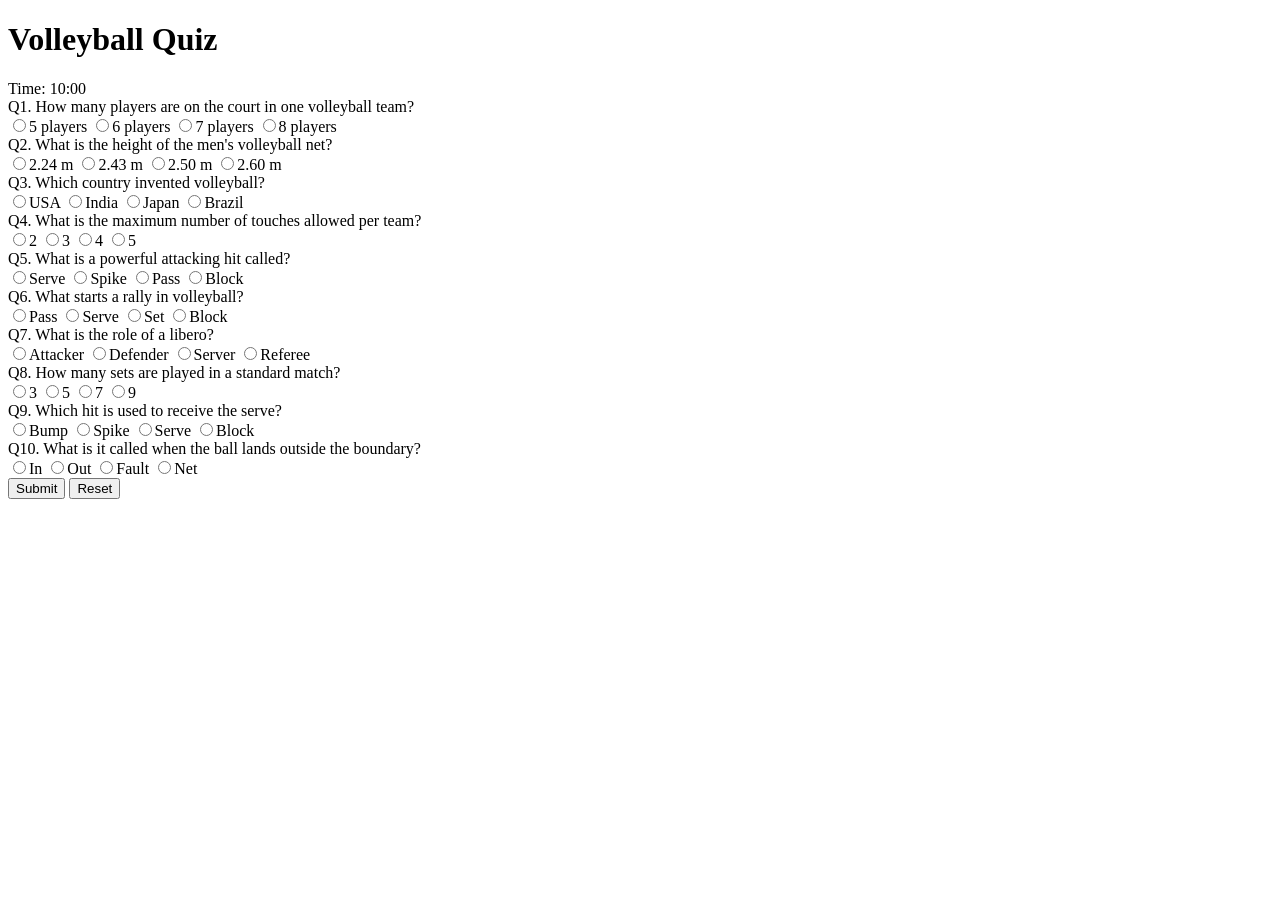
==== index.html @ 139569ba "Rename index to index.html" ====
<!DOCTYPE html>
<html>
<head>
    <title>Volleyball Quiz</title>

</head>

<body>

<h1>Volleyball Quiz</h1>

<div id="timer">Time: 10:00</div>

<div class="progress-container">
    <div class="progress-bar" id="progressBar"></div>
</div>

<form id="quizForm">

    <div class="question">
        <div class="question-title">Q1. How many players are on the court in one volleyball team?</div>
        <label class="option"><input type="radio" name="q1" value="0"><span>5 players</span></label>
        <label class="option"><input type="radio" name="q1" value="1"><span>6 players</span></label>
        <label class="option"><input type="radio" name="q1" value="0"><span>7 players</span></label>
        <label class="option"><input type="radio" name="q1" value="0"><span>8 players</span></label>
    </div>

    <div class="question">
        <div class="question-title">Q2. What is the height of the men's volleyball net?</div>
        <label class="option"><input type="radio" name="q2" value="0"><span>2.24 m</span></label>
        <label class="option"><input type="radio" name="q2" value="1"><span>2.43 m</span></label>
        <label class="option"><input type="radio" name="q2" value="0"><span>2.50 m</span></label>
        <label class="option"><input type="radio" name="q2" value="0"><span>2.60 m</span></label>
    </div>

    <div class="question">
        <div class="question-title">Q3. Which country invented volleyball?</div>
        <label class="option"><input type="radio" name="q3" value="1"><span>USA</span></label>
        <label class="option"><input type="radio" name="q3" value="0"><span>India</span></label>
        <label class="option"><input type="radio" name="q3" value="0"><span>Japan</span></label>
        <label class="option"><input type="radio" name="q3" value="0"><span>Brazil</span></label>
    </div>

    <div class="question">
        <div class="question-title">Q4. What is the maximum number of touches allowed per team?</div>
        <label class="option"><input type="radio" name="q4" value="0"><span>2</span></label>
        <label class="option"><input type="radio" name="q4" value="1"><span>3</span></label>
        <label class="option"><input type="radio" name="q4" value="0"><span>4</span></label>
        <label class="option"><input type="radio" name="q4" value="0"><span>5</span></label>
    </div>

    <div class="question">
        <div class="question-title">Q5. What is a powerful attacking hit called?</div>
        <label class="option"><input type="radio" name="q5" value="0"><span>Serve</span></label>
        <label class="option"><input type="radio" name="q5" value="1"><span>Spike</span></label>
        <label class="option"><input type="radio" name="q5" value="0"><span>Pass</span></label>
        <label class="option"><input type="radio" name="q5" value="0"><span>Block</span></label>
    </div>

    <div class="question">
        <div class="question-title">Q6. What starts a rally in volleyball?</div>
        <label class="option"><input type="radio" name="q6" value="0"><span>Pass</span></label>
        <label class="option"><input type="radio" name="q6" value="1"><span>Serve</span></label>
        <label class="option"><input type="radio" name="q6" value="0"><span>Set</span></label>
        <label class="option"><input type="radio" name="q6" value="0"><span>Block</span></label>
    </div>

    <div class="question">
        <div class="question-title">Q7. What is the role of a libero?</div>
        <label class="option"><input type="radio" name="q7" value="0"><span>Attacker</span></label>
        <label class="option"><input type="radio" name="q7" value="1"><span>Defender</span></label>
        <label class="option"><input type="radio" name="q7" value="0"><span>Server</span></label>
        <label class="option"><input type="radio" name="q7" value="0"><span>Referee</span></label>
    </div>

    <div class="question">
        <div class="question-title">Q8. How many sets are played in a standard match?</div>
        <label class="option"><input type="radio" name="q8" value="0"><span>3</span></label>
        <label class="option"><input type="radio" name="q8" value="1"><span>5</span></label>
        <label class="option"><input type="radio" name="q8" value="0"><span>7</span></label>
        <label class="option"><input type="radio" name="q8" value="0"><span>9</span></label>
    </div>

    <div class="question">
        <div class="question-title">Q9. Which hit is used to receive the serve?</div>
        <label class="option"><input type="radio" name="q9" value="1"><span>Bump</span></label>
        <label class="option"><input type="radio" name="q9" value="0"><span>Spike</span></label>
        <label class="option"><input type="radio" name="q9" value="0"><span>Serve</span></label>
        <label class="option"><input type="radio" name="q9" value="0"><span>Block</span></label>
    </div>

    <div class="question">
        <div class="question-title">Q10. What is it called when the ball lands outside the boundary?</div>
        <label class="option"><input type="radio" name="q10" value="0"><span>In</span></label>
        <label class="option"><input type="radio" name="q10" value="1"><span>Out</span></label>
        <label class="option"><input type="radio" name="q10" value="0"><span>Fault</span></label>
        <label class="option"><input type="radio" name="q10" value="0"><span>Net</span></label>
    </div>

    <input type="submit" value="Submit">
    <input type="reset" value="Reset">

</form>

<div id="result"></div>

</body>
</html>
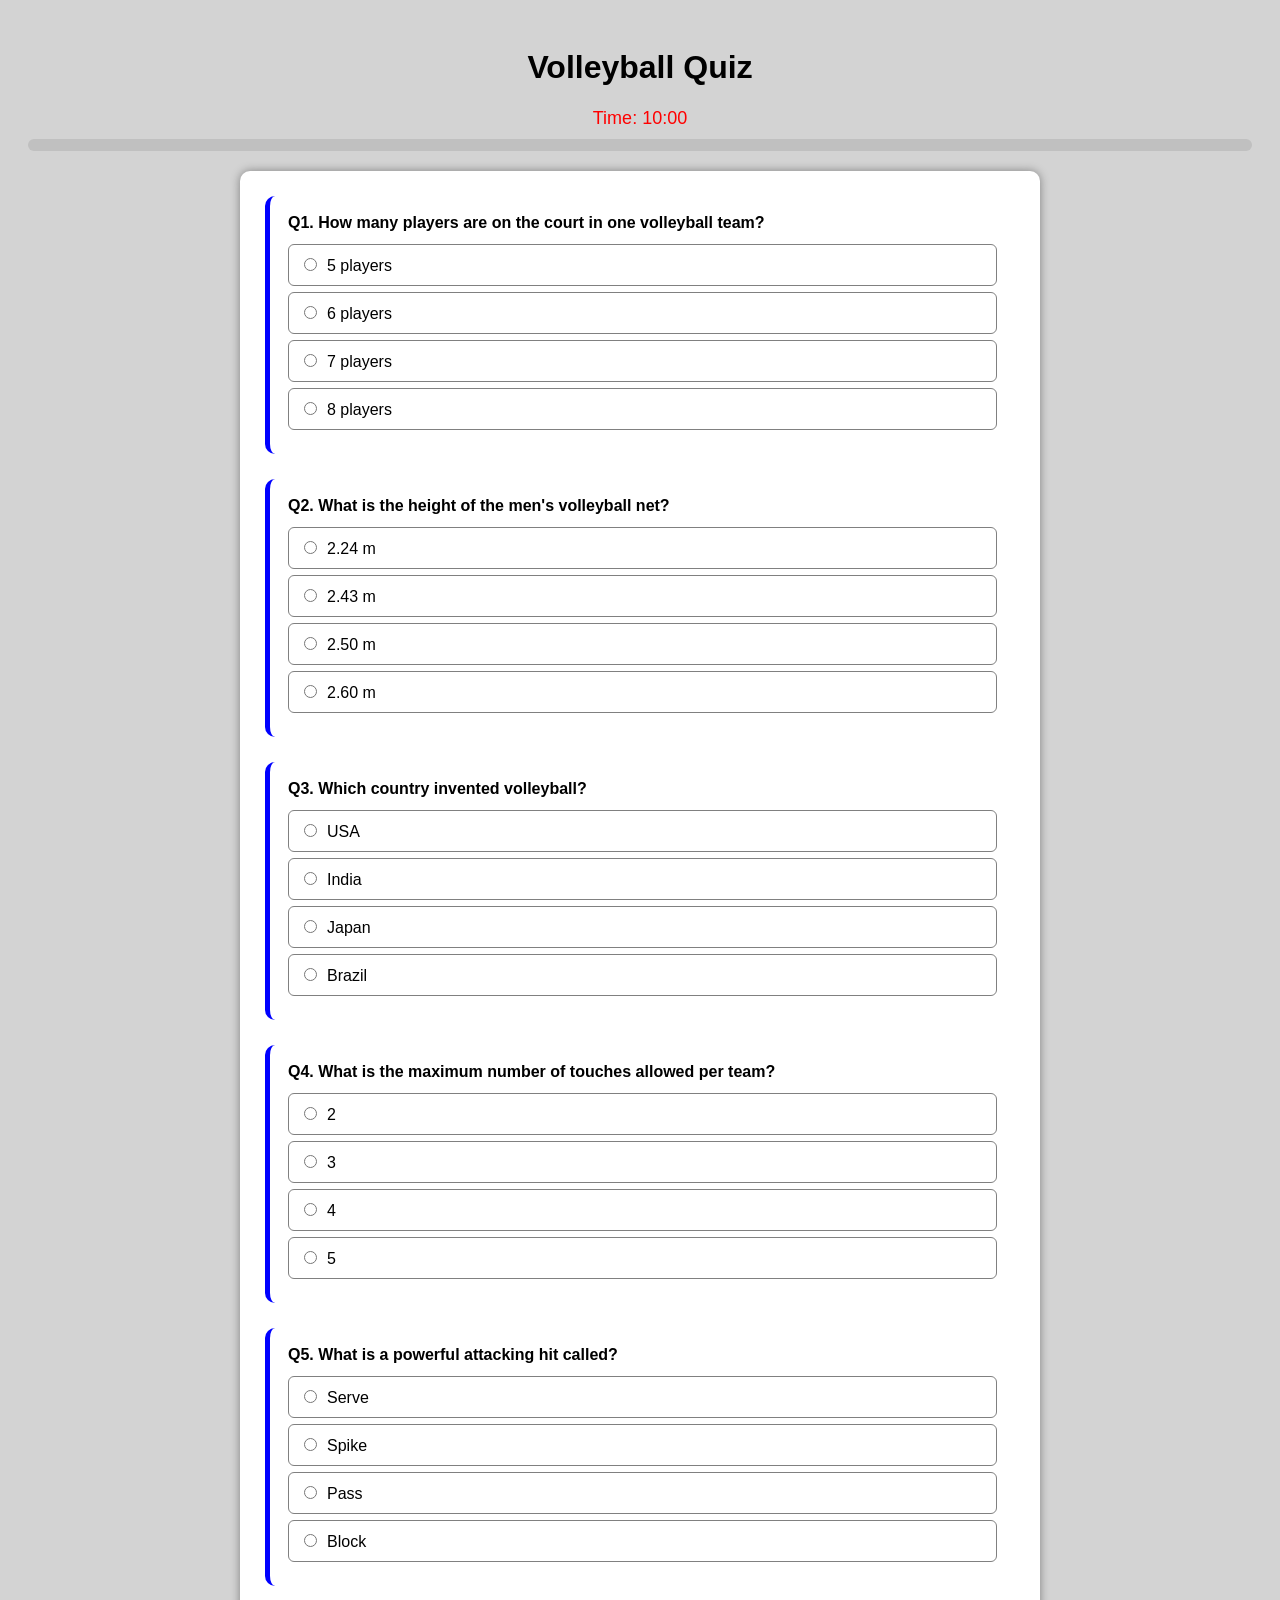
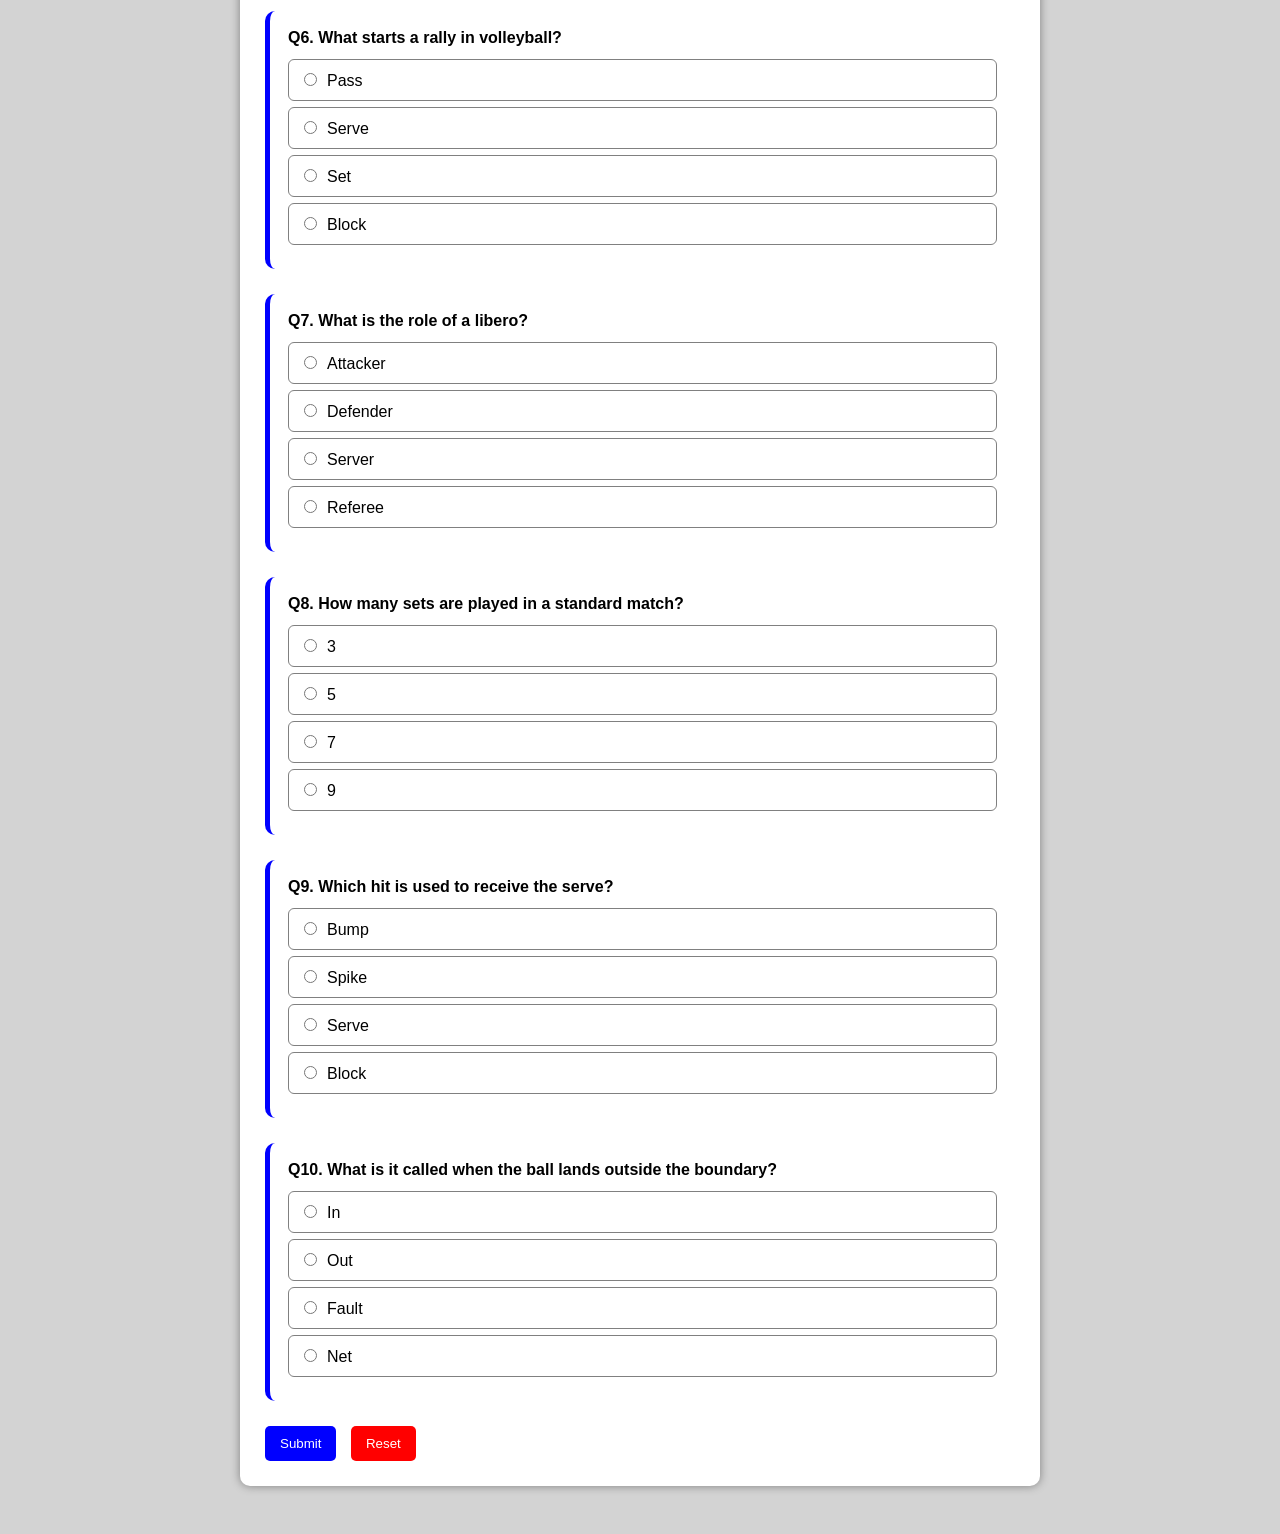
==== commit 504eb83a: "Update index.html" ====
--- a/index.html
+++ b/index.html
@@ -2,7 +2,7 @@
 <html>
 <head>
     <title>Volleyball Quiz</title>
-
+    <link rel="stylesheet" href="style.css"/>
 </head>
 
 <body>
--- a/style.css
+++ b/style.css
@@ -0,0 +1,98 @@
+body {
+    font-family: Arial;
+    background: lightgray;
+    padding: 20px;
+}
+
+h1 {
+    text-align: center;
+}
+
+form {
+    background: white;
+    padding: 25px;
+    border-radius: 10px;
+    max-width: 750px;
+    margin: auto;
+    box-shadow: 0 0 10px gray;
+}
+
+#timer {
+    text-align: center;
+    font-size: 18px;
+    color: red;
+    margin-bottom: 10px;
+}
+
+.progress-container {
+    width: 100%;
+    height: 12px;
+    background: silver;
+    border-radius: 10px;
+    margin-bottom: 20px;
+}
+
+.progress-bar {
+    height: 100%;
+    width: 0%;
+    background: green;
+    border-radius: 10px;
+    transition: 0.3s;
+}
+
+.question {
+    margin-bottom: 25px;
+    padding: 18px;
+    background: white;
+    border-radius: 10px;
+    border-left: 5px solid blue;
+}
+
+.question-title {
+    font-size: 16px;
+    font-weight: bold;
+    margin-bottom: 12px;
+}
+
+.option {
+    display: block;
+    padding: 10px;
+    margin-bottom: 6px;
+    border-radius: 6px;
+    border: 1px solid gray;
+    cursor: pointer;
+    transition: 0.2s;
+}
+
+.option:hover {
+    background: lightblue;
+}
+
+.option input {
+    margin-right: 10px;
+}
+
+.option input:checked + span {
+    font-weight: bold;
+    color: green;
+}
+
+input[type="submit"], input[type="reset"] {
+    padding: 10px 15px;
+    border: none;
+    background: blue;
+    color: white;
+    border-radius: 5px;
+    cursor: pointer;
+    margin-right: 10px;
+}
+
+input[type="reset"] {
+    background: red;
+}
+
+#result {
+    text-align: center;
+    font-size: 18px;
+    margin-top: 20px;
+}
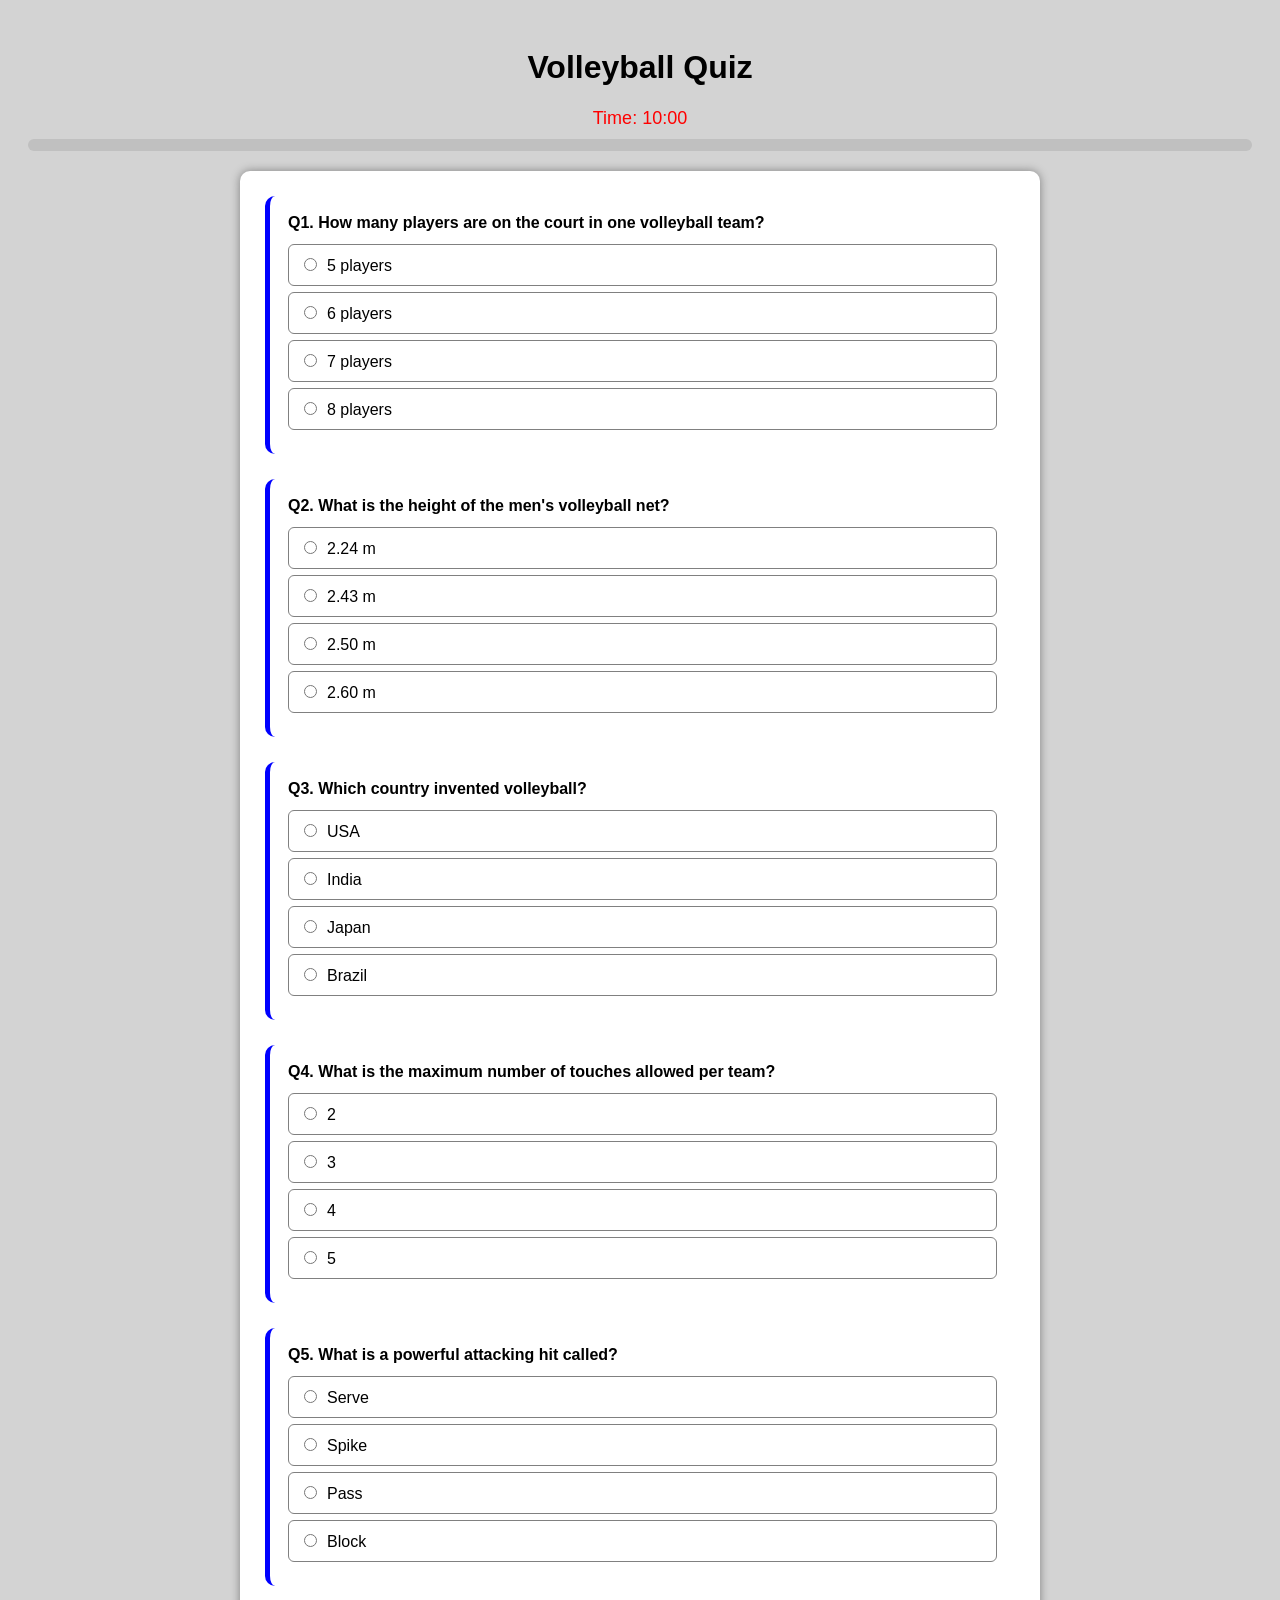
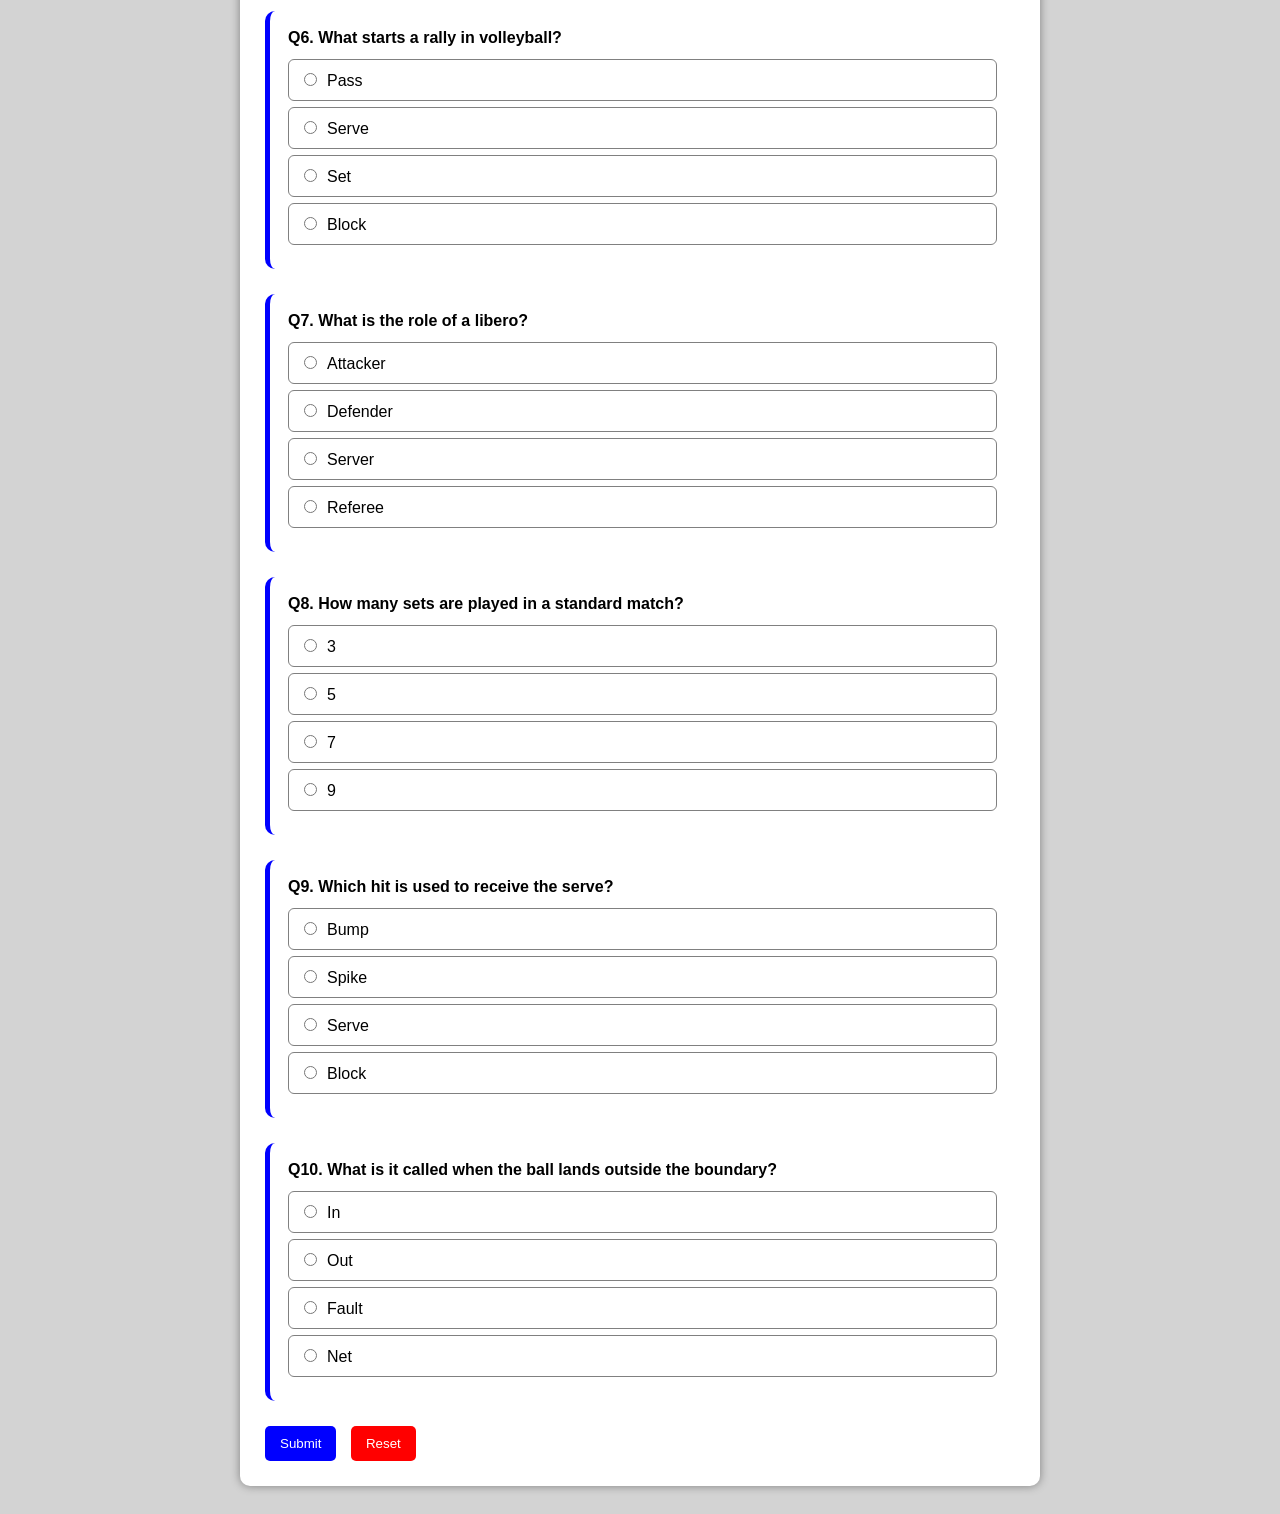
==== commit 7ae36ad8: "Update index.html form tag me action att usu kiya hai taki submit krne ke baad result.html khule the" ====
--- a/index.html
+++ b/index.html
@@ -2,7 +2,7 @@
 <html>
 <head>
     <title>Volleyball Quiz</title>
-    <link rel="stylesheet" href="style.css"/>
+    <link rel="stylesheet" href="style.css">
 </head>
 
 <body>
@@ -15,7 +15,7 @@
     <div class="progress-bar" id="progressBar"></div>
 </div>
 
-<form id="quizForm">
+<form id="quizForm" action="result.html" method="GET" target="_blank">
 
     <div class="question">
         <div class="question-title">Q1. How many players are on the court in one volleyball team?</div>
@@ -102,7 +102,7 @@
 
 </form>
 
-<div id="result"></div>
+<script src="script.js"></script>
 
 </body>
-</html>
+</html>
